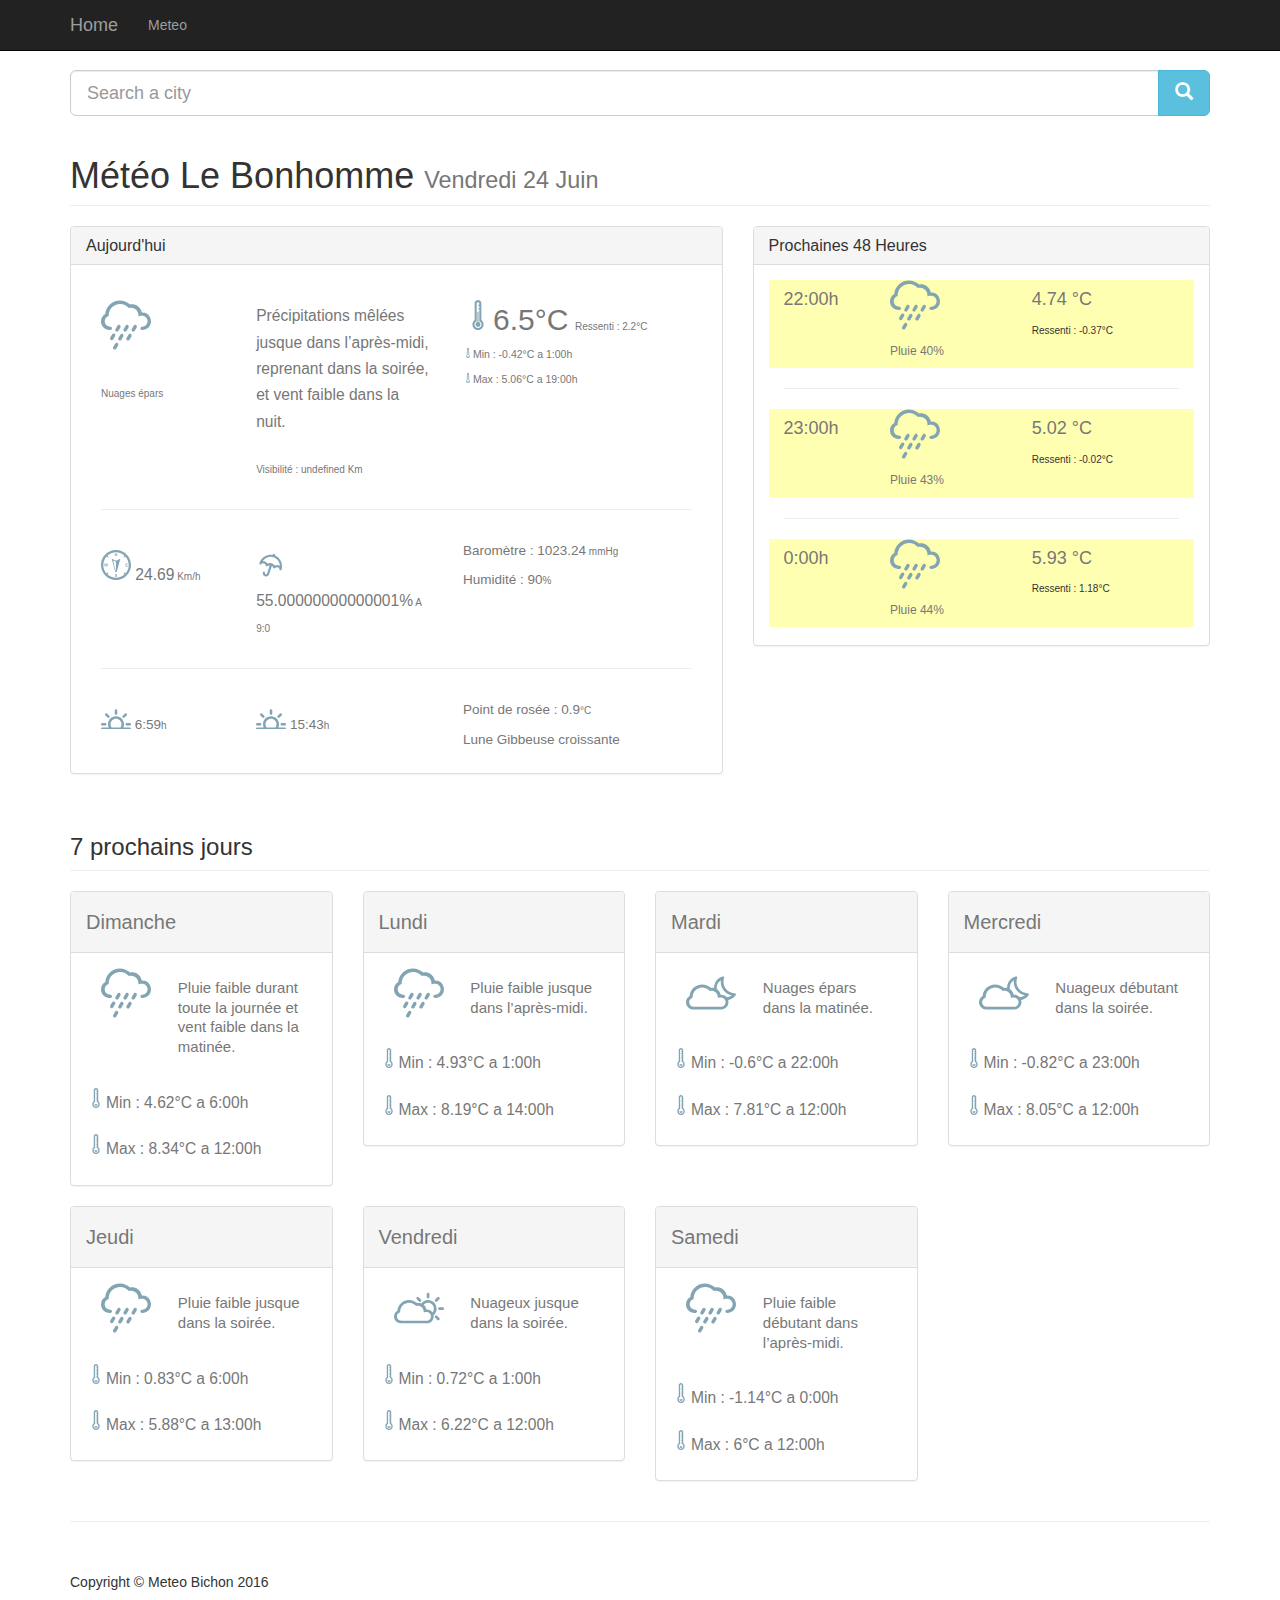
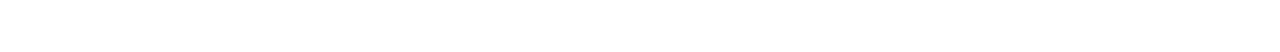
==== html/bonhomme.html @ 8e09dc66 "Add index page" ====
<!DOCTYPE html>
<html lang="en">

<head>
    <meta charset="utf-8">
    <meta http-equiv="X-UA-Compatible" content="IE=edge">
    <meta name="viewport" content="width=device-width, initial-scale=1">
    <meta name="description" content="">
    <meta name="author" content="">
    <title>Meteo</title>
    <!-- Bootstrap Core CSS -->
    <link href="../css/bootstrap.min.css" rel="stylesheet">
    <!-- Custom CSS -->
    <link href="../css/meteo.css" rel="stylesheet">
</head>

<body>

<!-- Modal -->
<div id="dayXmodal" class="modal fade" role="dialog"> </div>

    <!-- Navigation -->
    <nav class="navbar navbar-inverse navbar-fixed-top" role="navigation">
        <div class="container">
            <!-- Brand and toggle get grouped for better mobile display -->
            <div class="navbar-header">
                <button type="button" class="navbar-toggle" data-toggle="collapse" data-target="#bs-example-navbar-collapse-1">
                    <span class="sr-only">Toggle navigation</span>
                    <span class="icon-bar"></span>
                    <span class="icon-bar"></span>
                    <span class="icon-bar"></span>
                </button>
                <a class="navbar-brand" href="#">Home</a>
            </div>
            <!-- Collect the nav links, forms, and other content for toggling -->
            <div class="collapse navbar-collapse" id="bs-example-navbar-collapse-1">
                <ul class="nav navbar-nav">
                    <li>
                        <a href="#">Meteo</a>
                    </li>
                    <!--<li>
                        <a href="#">Services</a>
                    </li>
                    <li>
                        <a href="#">Contact</a>
                    </li>-->
                </ul>
            </div>
            <!-- /.navbar-collapse -->
        </div>
        <!-- /.container -->
    </nav>

    <!-- Page Content -->
    <div class="container">
        <div id="custom-search-input">
            <div class="input-group col-md-12">
                <input type="text" class="form-control input-lg" placeholder="Search a city" />
                <span class="input-group-btn">
                    <button class="btn btn-info btn-lg" type="button">
                        <i class="glyphicon glyphicon-search"></i>
                    </button>
                </span>
            </div>
        </div>
        <!-- heading -->
        <div class="row">
            <div class="col-lg-12">
                <h1 class="page-header">Météo Le Bonhomme
                    <small id="jour-name"></small>
                </h1>
            </div>
        </div>
        <!-- /.row -->

        <!-- row -->
        <div class="row">
            <div class="col-lg-7">
                <div class="panel panel-default">
                    <div class="panel-heading">
                        <h3 class="panel-title">Aujourd'hui</h3>
                    </div>
                    <div class="panel-body"> <!-- style="background-color:rgba(0,255,255,0.2)">  -->
                        <div class="container-fluid">
                            <div class="row">
                                <div class="col-lg-3" id="day-icon"></div>
                                <div class="col-lg-4" id="day-summary"></div>
                                <div class="col-lg-5" id="day-avg-temp"></div>
                            </div>
                            <hr>
                            <div class="row">
                                <div class="col-lg-3" id="day-wind"></div>
                                <div class="col-lg-4" id="day-pluie"></div>
                                <div class="col-lg-5" id="day-pression"></div>
                            </div>
                            <hr>
                            <div class="row">
                                <div class="col-lg-3" id="day-sunrise"></div>
                                <div class="col-lg-4" id="day-sunset"></div>
                                <div class="col-lg-5" id="day-dewpoint"></div>
                            </div>
                        </div>
                    </div>
                </div>
            </div>

            <div class="col-lg-5">
                 <div class="panel panel-default">
                    <div class="panel-heading">
                        <h3 class="panel-title">Prochaines 48 Heures</h3>
                    </div>
                    <div class="panel-body">
                        <div style="overflow-x:scroll; max-height:350px" id ="48h"></div>
                    </div>
                </div>
            </div>
        </div>
        <!-- /.row -->
        <!-- Related Projects Row -->
        <div class="row">
            <div class="col-lg-12">
                <h3 class="page-header">7 prochains jours</h3>
            </div>
            <div class="col-sm-3 col-xs-6">
                <div id="1" class="panel panel-default">
                    <div class="panel-heading" id="jour1-h"></div>
                    <div class="panel-body" id="jour1-b"></div>
                </div>
               
            </div>
            <div class="col-sm-3 col-xs-6">
                <div id="2" class="panel panel-default">
                    <div class="panel-heading" id="jour2-h"></div>
                    <div class="panel-body" id="jour2-b"></div>
                </div>
            </div>
            <div class="col-sm-3 col-xs-6">
                <div id="3" class="panel panel-default">
                    <div class="panel-heading" id="jour3-h"></div>
                    <div class="panel-body" id="jour3-b"></div>
                </div>
            </div>
            <div class="col-sm-3 col-xs-6">
                <div id="4" class="panel panel-default">
                    <div class="panel-heading" id="jour4-h"></div>
                    <div class="panel-body" id="jour4-b"></div>
                </div>
            </div>
        </div>
        <div class="row">
            <div class="col-sm-3 col-xs-6">
                <div id="5" class="panel panel-default">
                    <div class="panel-heading" id="jour5-h"></div>
                    <div class="panel-body" id="jour5-b"></div>
                </div>
            </div>
            <div class="col-sm-3 col-xs-6">
                <div id="6" class="panel panel-default">
                    <div class="panel-heading" id="jour6-h"></div>
                    <div class="panel-body" id="jour6-b"></div>
                </div>
            </div>
            <div class="col-sm-3 col-xs-6">
                <div id="7" class="panel panel-default">
                    <div class="panel-heading" id="jour7-h"></div>
                    <div class="panel-body" id="jour7-b"></div>
                </div>
            </div>
        </div>
        <!-- /.row -->

        <hr>

        <!-- Footer -->
        <footer>
            <div class="row">
                <div class="col-lg-12">
                    <p>Copyright &copy; Meteo Bichon 2016</p>
                </div>
            </div>
            <!-- /.row -->
        </footer>

    </div>
    <!-- /.container -->

    <!-- jQuery -->
    <script src="../js/jquery.js"></script>
    <!-- Bootstrap Core JavaScript -->
    <script src="../js/bootstrap.min.js"></script>

</body>

</html>

<script>
    var w = window.innerWidth;
    var h = window.innerHeight;
    var jour = new Array( "Dimanche","Lundi", "Mardi", "Mercredi", "Jeudi", "Vendredi", "Samedi");
    var mois = new Array( "Janvier", "Fevrier", "Mars", "Avril", "Mai", "Juin", "Juillet", "Aout", "Septembre", "Octobre", "Novembre", "Decembre" );
    var date = new Date();
    
$(document).ready(function() {
    $('#jour-name').html(jour[date.getDay()]+" "+date.getDate()+" "+mois[date.getMonth()-1]);
    $.getJSON('../data/meteodataBonhom.json', function(data) {
        var today = data.daily.data[0];
        //console.log(timeConverterDay(today.time))
        var hourly = data.hourly;

        //METEO DU JOUR        
        $('#day-icon').html('<h3><small><svg xmlns="http://www.w3.org/2000/svg" xmlns:xlink="http://www.w3.org/1999/xlink" height="50" width="50">'+
                            '<image x="" y="0" width="50" height="50" xlink:href="../fonts/SVG/'+today.icon+'.svg" />'+
                            '</svg></small></h3>');
        $('#day-icon').append('<h3><small style="font-size:10px">'+getCouverture(today.cloudCover));

        $('#day-summary').html('<h3><small>'+today.summary+'</small></h3><h3><small style="font-size:10px">Visibilité : '+today.visibility+' Km</small></h3>');


        $('#day-avg-temp').html('<h3><svg xmlns="http://www.w3.org/2000/svg" xmlns:xlink="http://www.w3.org/1999/xlink" height="30" width="30">'+
                                '<image x="0" y="0" width="30" height="30" xlink:href="../fonts/SVG/avg-temp.svg" />'+
                                '</svg><small style="font-size:30px">'+avgTempDay(data.hourly)+'°C</small> <small style="font-size:10px">Ressenti : '+avgTempRessentiDay(data.hourly)+'°C</small></h3>');

        $('#day-avg-temp').append('<h5><small><svg xmlns="http://www.w3.org/2000/svg" xmlns:xlink="http://www.w3.org/1999/xlink" height="10" width="10">'+
                                '<image x="0" y="0" width="10" height="10" xlink:href="../fonts/SVG/min-temp.svg" /></svg>Min : '+
                                 today.temperatureMin+'°C a '+timeConverterHour(today.apparentTemperatureMinTime)+'0h</small></h5>');

        $('#day-avg-temp').append('<h5><small><svg xmlns="http://www.w3.org/2000/svg" xmlns:xlink="http://www.w3.org/1999/xlink" height="10" width="10">'+
                                '<image x="0" y="0" width="10" height="10" xlink:href="../fonts/SVG/min-temp.svg" /></svg>Max : '+
                                 today.temperatureMax+'°C a '+timeConverterHour(today.apparentTemperatureMaxTime)+'0h</small></h5>');

        $('#day-wind').html('<h3><small><svg xmlns="http://www.w3.org/2000/svg" xmlns:xlink="http://www.w3.org/1999/xlink" height="30" width="30">'+
                                '<image x="0" y="0" width="30" height="30" xlink:href="../fonts/SVG/'+getIconWindBearing(today.windBearing)+
                                '" /></svg> '+today.windSpeed+'</small><small style="font-size:10px"> Km/h </small></h3>');

        $('#day-pluie').html('<h3><small><svg xmlns="http://www.w3.org/2000/svg" xmlns:xlink="http://www.w3.org/1999/xlink" height="30" width="30">'+
                                '<image x="0" y="0" width="30" height="30" xlink:href="../fonts/SVG/parapluie.svg" /></svg>'+
                                (today.precipProbability*100)+'%</small><small style="font-size:10px"> A '+timeConverterHour(today.precipIntensityMaxTime)+
                                '</small></h3>');

        $('#day-pression').html('<h4><small>Baromètre : '+today.pressure+'</small><small style="font-size:10px"> mmHg </small></h4>');
        $('#day-pression').append('<h4><small>Humidité : '+(today.humidity*100)+'</small><small style="font-size:10px">%</small></h4>');

        $('#day-sunrise').html('<h4><small><svg xmlns="http://www.w3.org/2000/svg" xmlns:xlink="http://www.w3.org/1999/xlink" height="30" width="30">'+
                                 '<image x="0" y="10" width="30" height="30" xlink:href="../fonts/SVG/sunrise.svg" /></svg> '+
                                 timeConverterHour(today.sunriseTime)+'</small><small style="font-size:10px">h</small></h4>');

        $('#day-sunset').html('<h4><small><svg xmlns="http://www.w3.org/2000/svg" xmlns:xlink="http://www.w3.org/1999/xlink" height="30" width="30">'+
                                 '<image x="0" y="10" width="30" height="30" xlink:href="../fonts/SVG/sunset.svg" /></svg> '+
                                 timeConverterHour(today.sunsetTime)+'</small><small style="font-size:10px">h</small></h4>');

        $('#day-dewpoint').html('<h4><small>Point de rosée : '+(today.dewPoint)+'</small><small style="font-size:10px">°C</small></h4>');
        $('#day-dewpoint').append('<h4><small>'+getLuneName(today.moonPhase)+'</small></h4>');


        //METEO 48H
        var temp = '<div class="container-fluid">';
        for (var i=0; i<48; i++){
            console.log(tradPrecType(hourly.data[i].precipType));
            temp += ''+
                '<div class="row" style="'+getHourColor(hourly.data[i].icon)+'">'+
                    '<div class="col-lg-3"><h5><small  style="font-size:18px;vertical-align:center" >'+
                    timeConverterHour(hourly.data[i].time)+'0h</small></h5></div>'+
                    '<div class="col-lg-4"><svg xmlns="http://www.w3.org/2000/svg" xmlns:xlink="http://www.w3.org/1999/xlink" height="50" width="50">'+
                        '<image x="0" y="0" width="50" height="50" xlink:href="../fonts/SVG/'+hourly.data[i].icon+'.svg" />'+
                        '</svg>'+
                        '<br>'+
                        '<h6><small style="font-size:12px">'+(tradPrecType(hourly.data[i].precipType))+' '+(hourly.data[i].precipProbability*100)+'%</small></h6>'+
                    '</div>'+
                    '<div class="col-lg-5"><h5><small  style="font-size:18px;vertical-align:center" >'+hourly.data[i].temperature+' °C </small></h5>'+
                        '<small style="font-size:10px">Ressenti : '+hourly.data[i].apparentTemperature+'°C</small></h3>'+
                    '</div>'+
                '</div>'+
                '<hr>';
        }
        temp += '</div>';
        $('#48h').html(temp);




        // 7 PROCHAINS JOURS
        for (var i=1 ; i<8 ; i++){
            var daily  = data.daily.data[i];
            $('#jour'+i+'-h').html('<h6><small style="font-size:20px">'+timeConverterDay(daily.time)+'</small></h6>');
            $('#jour'+i+'-b').html('<div class="container-fluid"><div class="row"><div class="col-lg-4">'+
                '<svg xmlns="http://www.w3.org/2000/svg" xmlns:xlink="http://www.w3.org/1999/xlink" height="50" width="50">'+
                '<image x="" y="0" width="50" height="50" xlink:href="../fonts/SVG/'+daily.icon+'.svg" />'+
                '</svg></div>'+
                '<div class="col-lg-8"><h4><small style="font-size:15px">'+daily.summary+'</small></h4></div></div></div>');

            $('#jour'+i+'-b').append('<h3><small><svg xmlns="http://www.w3.org/2000/svg" xmlns:xlink="http://www.w3.org/1999/xlink" height="20" width="20">'+
                                    '<image x="0" y="0" width="20" height="20" xlink:href="../fonts/SVG/min-temp.svg" /></svg>Min : '+
                                     daily.temperatureMin+'°C a '+timeConverterHour(daily.apparentTemperatureMinTime)+'0h</small></h3>');
            $('#jour'+i+'-b').append('<h3><small><svg xmlns="http://www.w3.org/2000/svg" xmlns:xlink="http://www.w3.org/1999/xlink" height="20" width="20">'+
                                    '<image x="0" y="0" width="20" height="20" xlink:href="../fonts/SVG/min-temp.svg" /></svg>Max : '+
                                     daily.temperatureMax+'°C a '+timeConverterHour(daily.apparentTemperatureMaxTime)+'0h</small></h3>');
        }
    });
});


$(document).on("click", "#1", function(e){
    var id = $(this).attr('id');
    $.getJSON('data/meteodataBonhom.json', function(data) {
        var day = data.daily.data[id];
        constructDailyModal(day)
    });
});
$(document).on("click", "#2", function(e){
    var id = $(this).attr('id');
    $.getJSON('data/meteodataBonhom.json', function(data) {
        var day = data.daily.data[id];
        constructDailyModal(day)
    });
});
$(document).on("click", "#3", function(e){
    var id = $(this).attr('id');
    $.getJSON('data/meteodataBonhom.json', function(data) {
        var day = data.daily.data[id];
        constructDailyModal(day)
    });
});
$(document).on("click", "#4", function(e){
    var id = $(this).attr('id');
    $.getJSON('data/meteodataBonhom.json', function(data) {
        var day = data.daily.data[id];
        constructDailyModal(day)
    });
});
$(document).on("click", "#5", function(e){
    var id = $(this).attr('id');
    $.getJSON('data/meteodataBonhom.json', function(data) {
        var day = data.daily.data[id];
        constructDailyModal(day)
    });
});
$(document).on("click", "#6", function(e){
    var id = $(this).attr('id');
    $.getJSON('data/meteodataBonhom.json', function(data) {
        var day = data.daily.data[id];
        constructDailyModal(day)
    });
});
$(document).on("click", "#7", function(e){
    var id = $(this).attr('id');
    $.getJSON('data/meteodataBonhom.json', function(data) {
        var day = data.daily.data[id];
        constructDailyModal(day)
    });
});

function constructDailyModal (today){
    if (typeof today.visibility === 'undefined') { 
        today.visibility=">10";
    }

var modal = ''+
'<div class="modal-dialog">'+
    '<!-- Modal content-->'+
    '<div class="modal-content">'+
        //HEADER
        '<div class="modal-header">'+
            '<button type="button" class="close" data-dismiss="modal">&times;</button>'+
            '<h3 class="modal-title">'+timeConverterDay(today.time)+'</h3>'+
        '</div>'+
        //BODY
        '<div class="modal-body">'+
            '<div class="row">'+
                '<div class="col-lg-3" id="day-icon">'+
                    '<h3>'+
                    '<svg xmlns="http://www.w3.org/2000/svg" xmlns:xlink="http://www.w3.org/1999/xlink" height="50" width="50">'+
                    '<image x="" y="0" width="50" height="50" xlink:href="../fonts/SVG/'+today.icon+'.svg" />'+
                    '</svg></h3>'+
                    '<h3><small style="font-size:15px">'+getCouverture(today.cloudCover)+''+
                '</div>'+
                '<div class="col-lg-4" id="day-summary">'+
                    '<h3><small style="font-size:15px">'+today.summary+'</small></h3>'+
                    '<h3><small style="font-size:15px">Visibilité : '+today.visibility+' Km</small></h3>'+
                '</div>'+
                '<div class="col-lg-5" id="day-avg-temp">'+
                    '<h3><svg xmlns="http://www.w3.org/2000/svg" xmlns:xlink="http://www.w3.org/1999/xlink" height="30" width="30">'+
                    '<image x="0" y="0" width="30" height="30" xlink:href="../fonts/SVG/avg-temp.svg" />'+
                    '</svg><small style="font-size:30px">'+(Math.round((today.temperatureMin+today.temperatureMax)/2)/10)+
                    '°C</small> <small style="font-size:13px"> Ressenti : '+(Math.round((today.apparentTemperatureMin+today.apparentTemperatureMax)/2)/10)+
                    '°C</small></h3>'+
                    '<h4><small><svg xmlns="http://www.w3.org/2000/svg" xmlns:xlink="http://www.w3.org/1999/xlink" height="10" width="10">'+
                    '<image x="0" y="0" width="10" height="10" xlink:href="../fonts/SVG/min-temp.svg" /></svg>Min : '+
                    today.temperatureMin+'°C a '+timeConverterHour(today.apparentTemperatureMinTime)+'0h</small></h4>'+
                    '<h4><small><svg xmlns="http://www.w3.org/2000/svg" xmlns:xlink="http://www.w3.org/1999/xlink" height="10" width="10">'+
                    '<image x="0" y="0" width="10" height="10" xlink:href="../fonts/SVG/min-temp.svg" /></svg>Max : '+
                    today.temperatureMax+'°C a '+timeConverterHour(today.apparentTemperatureMaxTime)+'0h</small></h4>'+
                '</div>'+
            '</div>'+
            '<hr>'+
            '<div class="row">'+
                '<div class="col-lg-3" id="day-wind">'+
                    '<h3><small style="font-size:15px"><svg xmlns="http://www.w3.org/2000/svg" xmlns:xlink="http://www.w3.org/1999/xlink" height="30" width="30">'+
                    '<image x="0" y="0" width="30" height="30" xlink:href="../fonts/SVG/'+getIconWindBearing(today.windBearing)+'" /></svg> '+
                    today.windSpeed+'</small><small style="font-size:10px"> Km/h </small></h3>'+
                '</div>'+
                '<div class="col-lg-4" id="day-pluie">'+
                    '<h3><small style="font-size:15px"><svg xmlns="http://www.w3.org/2000/svg" xmlns:xlink="http://www.w3.org/1999/xlink" height="30" width="30">'+
                    '<image x="0" y="0" width="30" height="30" xlink:href="../fonts/SVG/parapluie.svg" /></svg>'+
                    Math.round(today.precipProbability*100)+'%</small><small style="font-size:10px"> A '+timeConverterHour(today.precipIntensityMaxTime)+
                    '</small></h3>'+
                '</div>'+
                '<div class="col-lg-5" id="day-pression">'+
                    '<h4><small style="font-size:15px">Baromètre : '+today.pressure+'</small><small style="font-size:13px"> mmHg </small></h4>'+
                    '<h4><small style="font-size:15px">Humidité : '+Math.round(today.humidity*100)+'</small><small style="font-size:13px">%</small></h4>'+
                '</div>'+
            '</div>'+
            '<hr>'+
            '<div class="row">'+
                '<div class="col-lg-3" id="day-sunrise">'+
                    '<h4><small style="font-size:15px"><svg xmlns="http://www.w3.org/2000/svg" xmlns:xlink="http://www.w3.org/1999/xlink" height="30" width="30">'+
                    '<image x="0" y="10" width="30" height="30" xlink:href="../fonts/SVG/sunrise.svg" /></svg> '+
                    timeConverterHour(today.sunriseTime)+'</small><small style="font-size:13px">h</small></h4>'+
                '</div>'+
                '<div class="col-lg-4" id="day-sunset">'+
                    '<h4><small style="font-size:15px"><svg xmlns="http://www.w3.org/2000/svg" xmlns:xlink="http://www.w3.org/1999/xlink" height="30" width="30">'+
                    '<image x="0" y="10" width="30" height="30" xlink:href="../fonts/SVG/sunset.svg" /></svg> '+
                    timeConverterHour(today.sunsetTime)+'</small><small style="font-size:13px">h</small></h4>'+
                '</div>'+
                '<div class="col-lg-5" id="day-dewpoint">'+
                    '<h4><small style="font-size:15px">Point de rosée : '+(today.dewPoint)+'</small><small style="font-size:13px">°C</small></h4>'+
                    '<h4><small style="font-size:15px">'+getLuneName(today.moonPhase)+'</small></h4>'+
                '</div>'+
            '</div>'+
        '</div>'+
        //FOOTER
        '<div class="modal-footer">'+
            '<button type="button" class="btn btn-default" data-dismiss="modal">Close</button>'+
        '</div>'+
    '</div>'+
'</div>';

    $('#dayXmodal').empty();
    $('#dayXmodal').append(modal);
    $("#dayXmodal").modal("show");

}



function getHourColor(icon){
    if(icon == "clear-day"){
        return "background-color:rgba(255,255,0,0.3)";
    } 
    else if(icon == "clear-night"){
        return "background-color:rgba(77,77,219,0.3)";
    } 
    else if(icon == "rain"){
        return "background-color:rgba(255,255,0,0.3)";
    } 
    else if(icon == "snow"){
        return "background-color:rgba(205,205,205,0.5)";
    } 
    else if(icon == "sleet"){
        return "background-color:rgba(205,205,205,0.8)";
    } 
    else if(icon == "wind"){
        return "background-color:rgba(255,255,0,0.3)";
    }   
    else if(icon == "fog"){
        return "background-color:rgba(192,192,192,0.5)";
    }
    else if(icon == "cloudy"){
        return "background-color:rgba(192,192,192,0.8)";
    } 
    else if(icon == "partly-cloudy-day"){
        return "background-color:rgba(192,192,192,0.4)";
    } 
    else if(icon == "partly-cloudy-night"){
        return "background-color:rgba(37,37,150,0.5)";
    } 
}

function getLuneName(lune){
    if(lune == 0){
        return "Nouvelle Lune";
    }
    else if (lune < 0.25){
        return "Lune croissante";
    }
    else if(lune == 0.25){
        return "Premier quartier de Lune";
    }
    else if ((lune > 0.25) || (lune < 0.5)){
        return "Lune Gibbeuse croissante";
    }
    else if(lune == 0.5){
        return "Pleine Lune";
    }
    else if ((lune > 0.5) || (lune < 0.75)){
        return "Lune Gibbeuse decroissante";
    }
    else if(lune == 0.75){
        return "Dernier quartier de Lune";
    }
    else if (lune > 0.75){
        return "Lune decroissante";
    }
}

function avgTempDay(hourly){
    var temp=0;
    for (var i=0; i<24; i++){
        temp += hourly.data[i].temperature;
    }
    return Math.round((temp/24)*10)/10;
}


function avgTempRessentiDay(hourly){
    var temp=0;
    for (var i=0; i<24; i++){
        temp += hourly.data[i].apparentTemperature;
    }
    return Math.round((temp/24)*10)/10;
}

function getCouverture(cover){
    if (cover <=0.15){
        return "Ciel dégagé";
    }
    else if ((cover >=0.15)||(cover <= 0.50)) {
        return "Nuages épars";
    }
    else if ((cover >=0.50)||(cover <= 0.75)) {
        return "Ciel nuageux";
    }
    else if (cover >=0.75) {
        return "Ciel couvert";
    }
}

function tradPrecType(type){
    if (typeof type === 'undefined') { 
        return "";
    }
    else if (type == "rain"){
        return "Pluie";
    }
    else if (type == "snow"){
        return "Neige";
    }
    else if (type == "sleet"){
        return "Pluie verglaçante";
    }
    else if (type == "hail"){
        return "Grêle";
    }
}


function timeConverterHour(UNIX_timestamp){
    if (typeof UNIX_timestamp === 'undefined') { 
        return "";
    }
    var a = new Date(UNIX_timestamp * 1000);
    var hour = a.getHours();
    var min = a.getMinutes();
    var time = hour + ':' + min ;
    return time;
}

function getIconWindBearing(windBearing){
    var nb =  Math.round(windBearing/45);
    return 'wind-'+(nb-1)+'.svg';

}

function timeConverterDay(UNIX_timestamp){
    var a = new Date(UNIX_timestamp * 1000);
    var jour = new Array( "Dimanche", "Lundi", "Mardi", "Mercredi", "Jeudi", "Vendredi", "Samedi" );
    console.log(jour[a.getDay()]);
    return jour[a.getDay()];
}

function timeConverter(UNIX_timestamp){
    var a = new Date(UNIX_timestamp * 1000);
    var months = ['Jan','Feb','Mar','Apr','May','Jun','Jul','Aug','Sep','Oct','Nov','Dec'];
    var year = a.getFullYear();
    var month = months[a.getMonth()];
    var date = a.getDate();
    var hour = a.getHours();
    var min = a.getMinutes();
    //var sec = a.getSeconds();
    var time = date + ' ' + month + ' ' + year + ' ' + hour + ':' + min ;//+ ':' + sec ;
}
</script>
---- css/meteo.css ----
body {
    padding-top: 70px;
}

.portfolio-item {
    margin-bottom: 25px;
}

footer {
    margin: 50px 0;
}
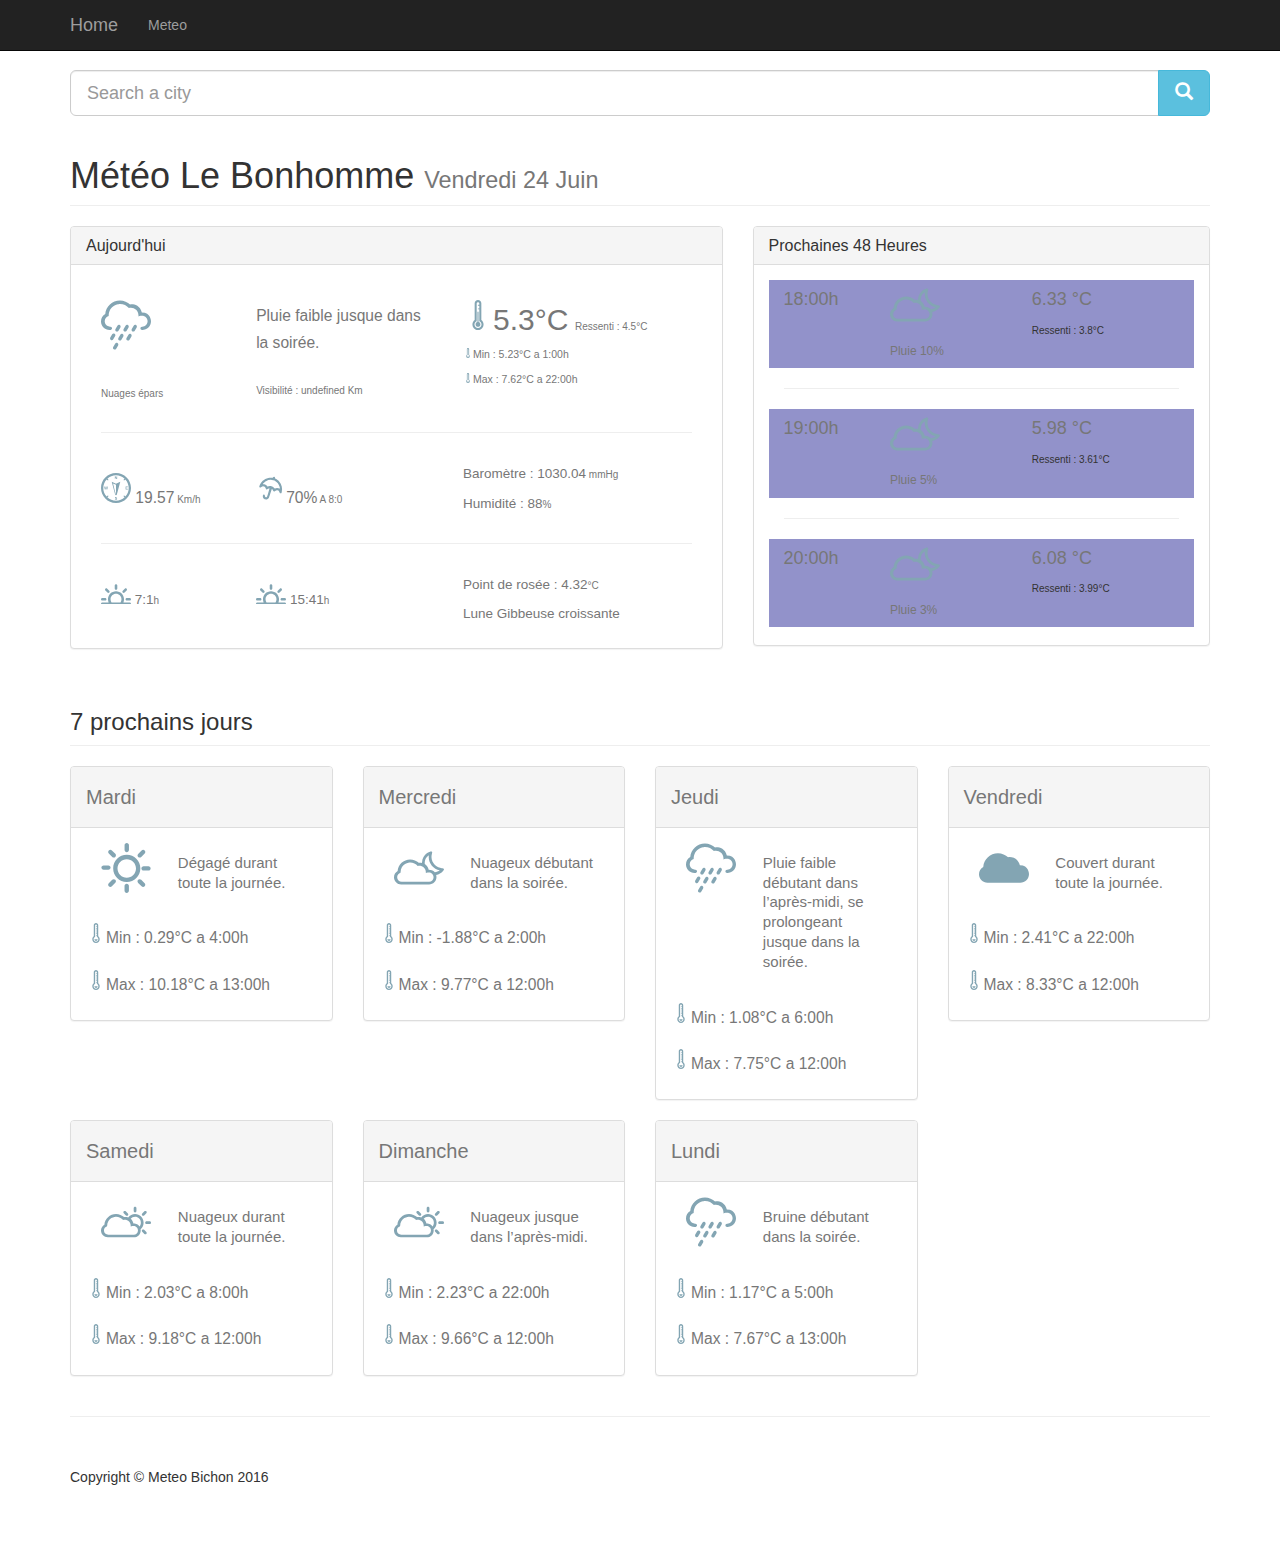
==== commit 93281699: "Modify path to data" ====
--- a/html/bonhomme.html
+++ b/html/bonhomme.html
@@ -30,7 +30,7 @@
                     <span class="icon-bar"></span>
                     <span class="icon-bar"></span>
                 </button>
-                <a class="navbar-brand" href="#">Home</a>
+                <a class="navbar-brand" href="../index.html">Home</a>
             </div>
             <!-- Collect the nav links, forms, and other content for toggling -->
             <div class="collapse navbar-collapse" id="bs-example-navbar-collapse-1">
@@ -301,49 +301,49 @@
 
 $(document).on("click", "#1", function(e){
     var id = $(this).attr('id');
-    $.getJSON('data/meteodataBonhom.json', function(data) {
+    $.getJSON('../data/meteodataBonhom.json', function(data) {
         var day = data.daily.data[id];
         constructDailyModal(day)
     });
 });
 $(document).on("click", "#2", function(e){
     var id = $(this).attr('id');
-    $.getJSON('data/meteodataBonhom.json', function(data) {
+    $.getJSON('../data/meteodataBonhom.json', function(data) {
         var day = data.daily.data[id];
         constructDailyModal(day)
     });
 });
 $(document).on("click", "#3", function(e){
     var id = $(this).attr('id');
-    $.getJSON('data/meteodataBonhom.json', function(data) {
+    $.getJSON('../data/meteodataBonhom.json', function(data) {
         var day = data.daily.data[id];
         constructDailyModal(day)
     });
 });
 $(document).on("click", "#4", function(e){
     var id = $(this).attr('id');
-    $.getJSON('data/meteodataBonhom.json', function(data) {
+    $.getJSON('../data/meteodataBonhom.json', function(data) {
         var day = data.daily.data[id];
         constructDailyModal(day)
     });
 });
 $(document).on("click", "#5", function(e){
     var id = $(this).attr('id');
-    $.getJSON('data/meteodataBonhom.json', function(data) {
+    $.getJSON('../data/meteodataBonhom.json', function(data) {
         var day = data.daily.data[id];
         constructDailyModal(day)
     });
 });
 $(document).on("click", "#6", function(e){
     var id = $(this).attr('id');
-    $.getJSON('data/meteodataBonhom.json', function(data) {
+    $.getJSON('../data/meteodataBonhom.json', function(data) {
         var day = data.daily.data[id];
         constructDailyModal(day)
     });
 });
 $(document).on("click", "#7", function(e){
     var id = $(this).attr('id');
-    $.getJSON('data/meteodataBonhom.json', function(data) {
+    $.getJSON('../data/meteodataBonhom.json', function(data) {
         var day = data.daily.data[id];
         constructDailyModal(day)
     });
